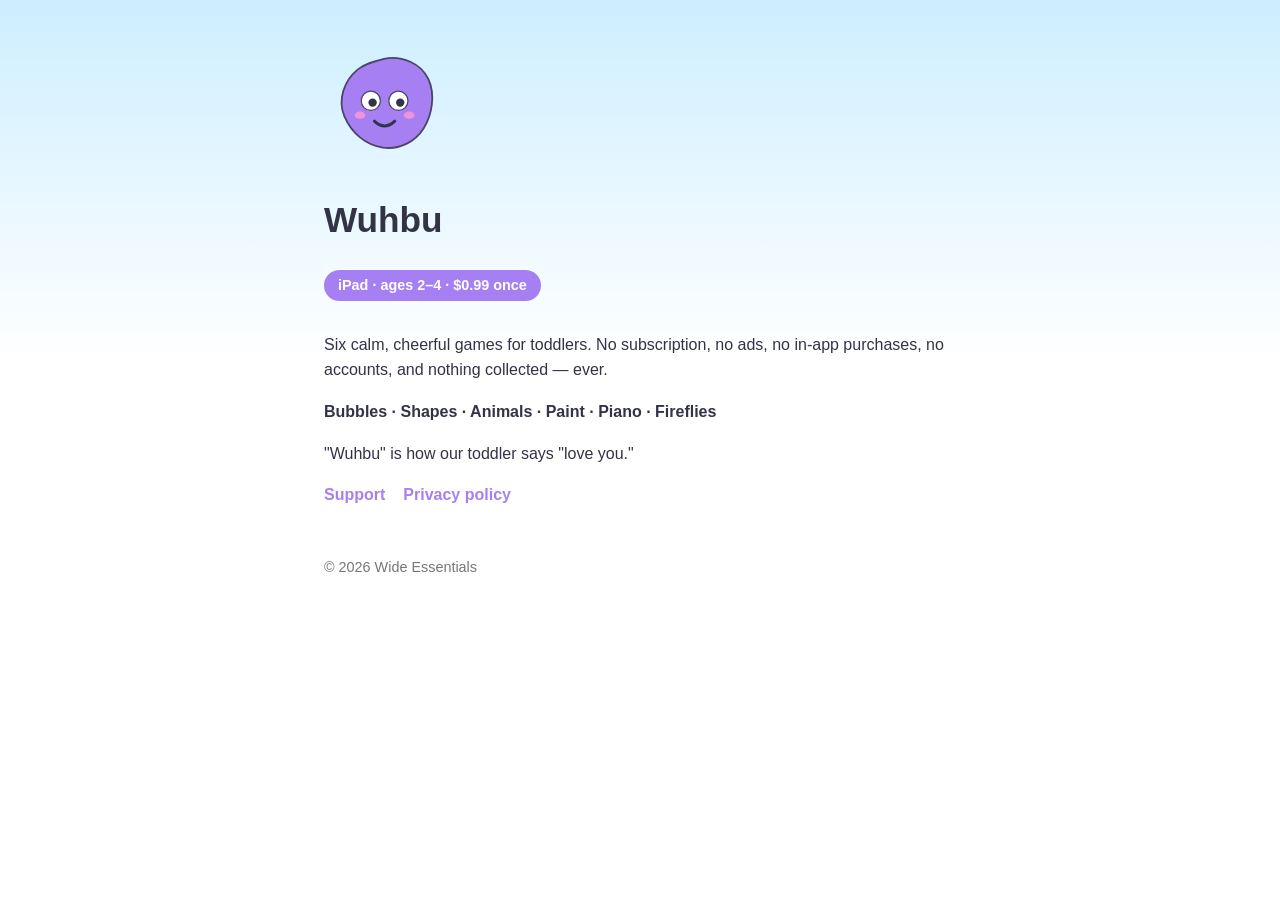
==== index.html @ 0a5bd7e2 "Add files via upload" ====
<!doctype html>
<html lang="en"><head><meta charset="utf-8"><meta name="viewport" content="width=device-width,initial-scale=1">
<title>Wuhbu — toddler games for iPad</title><link rel="stylesheet" href="style.css"></head>
<body><main>
<svg class="blob" viewBox="0 0 200 200" aria-hidden="true"><path d="M100 18c30-6 62 8 74 34 12 26 6 60-8 82-14 22-40 36-68 32-28-4-52-24-64-52C22 86 34 54 56 36c12-10 28-14 44-18z" fill="#a680f2" stroke="#4b4468" stroke-width="3"/><circle cx="78" cy="88" r="16" fill="#fff" stroke="#4b4468" stroke-width="2"/><circle cx="124" cy="88" r="16" fill="#fff" stroke="#4b4468" stroke-width="2"/><circle cx="81" cy="91" r="7" fill="#33334a"/><circle cx="127" cy="91" r="7" fill="#33334a"/><ellipse cx="60" cy="112" rx="9" ry="6" fill="#ff99d6" opacity=".8"/><ellipse cx="142" cy="112" rx="9" ry="6" fill="#ff99d6" opacity=".8"/><path d="M84 122q17 16 34 0" fill="none" stroke="#33334a" stroke-width="5" stroke-linecap="round"/></svg>
<h1>Wuhbu</h1>
<p class="badge">iPad · ages 2–4 · $0.99 once</p>
<p>Six calm, cheerful games for toddlers. No subscription, no ads, no in-app purchases, no accounts, and nothing collected — ever.</p>
<p><strong>Bubbles · Shapes · Animals · Paint · Piano · Fireflies</strong></p>
<p>"Wuhbu" is how our toddler says "love you."</p>
<nav><a href="support.html">Support</a><a href="privacy.html">Privacy policy</a></nav>
<footer>© 2026 Wide Essentials</footer>
</main></body></html>
---- style.css ----
:root { --sky:#8cd9ff; --ink:#333347; --grape:#a680f2; }
* { box-sizing: border-box; }
body { margin:0; font-family: -apple-system, "SF Pro Rounded", "Segoe UI", Helvetica, Arial, sans-serif; color:var(--ink); background: linear-gradient(#cdeeff, #ffffff 40%); min-height:100vh; }
main { max-width: 680px; margin: 0 auto; padding: 48px 24px 80px; line-height: 1.6; }
h1 { font-size: 2.2rem; margin: 0 0 8px; }
h2 { font-size: 1.25rem; margin-top: 2rem; }
.badge { display:inline-block; background:var(--grape); color:#fff; border-radius:999px; padding:4px 14px; font-weight:700; font-size:.9rem; }
nav a { margin-right: 18px; color: var(--grape); font-weight: 700; text-decoration: none; }
footer { margin-top: 48px; font-size: .9rem; color: #777; }
.blob { width: 120px; height: 120px; margin: 0 0 16px; }
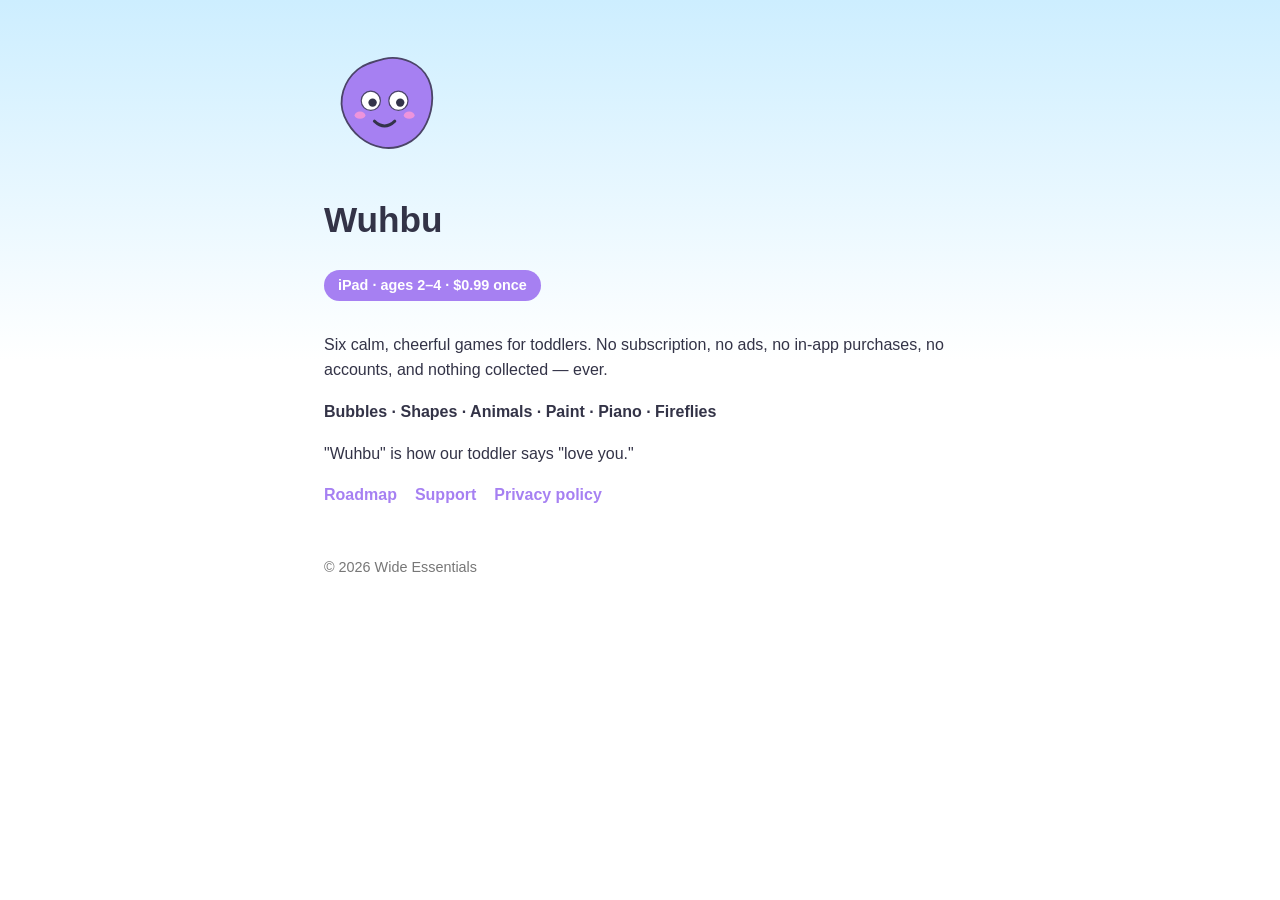
==== commit bba50551: "Add files via upload" ====
--- a/index.html
+++ b/index.html
@@ -8,6 +8,6 @@
 <p>Six calm, cheerful games for toddlers. No subscription, no ads, no in-app purchases, no accounts, and nothing collected — ever.</p>
 <p><strong>Bubbles · Shapes · Animals · Paint · Piano · Fireflies</strong></p>
 <p>"Wuhbu" is how our toddler says "love you."</p>
-<nav><a href="support.html">Support</a><a href="privacy.html">Privacy policy</a></nav>
+<nav><a href="roadmap.html">Roadmap</a><a href="support.html">Support</a><a href="privacy.html">Privacy policy</a></nav>
 <footer>© 2026 Wide Essentials</footer>
 </main></body></html>
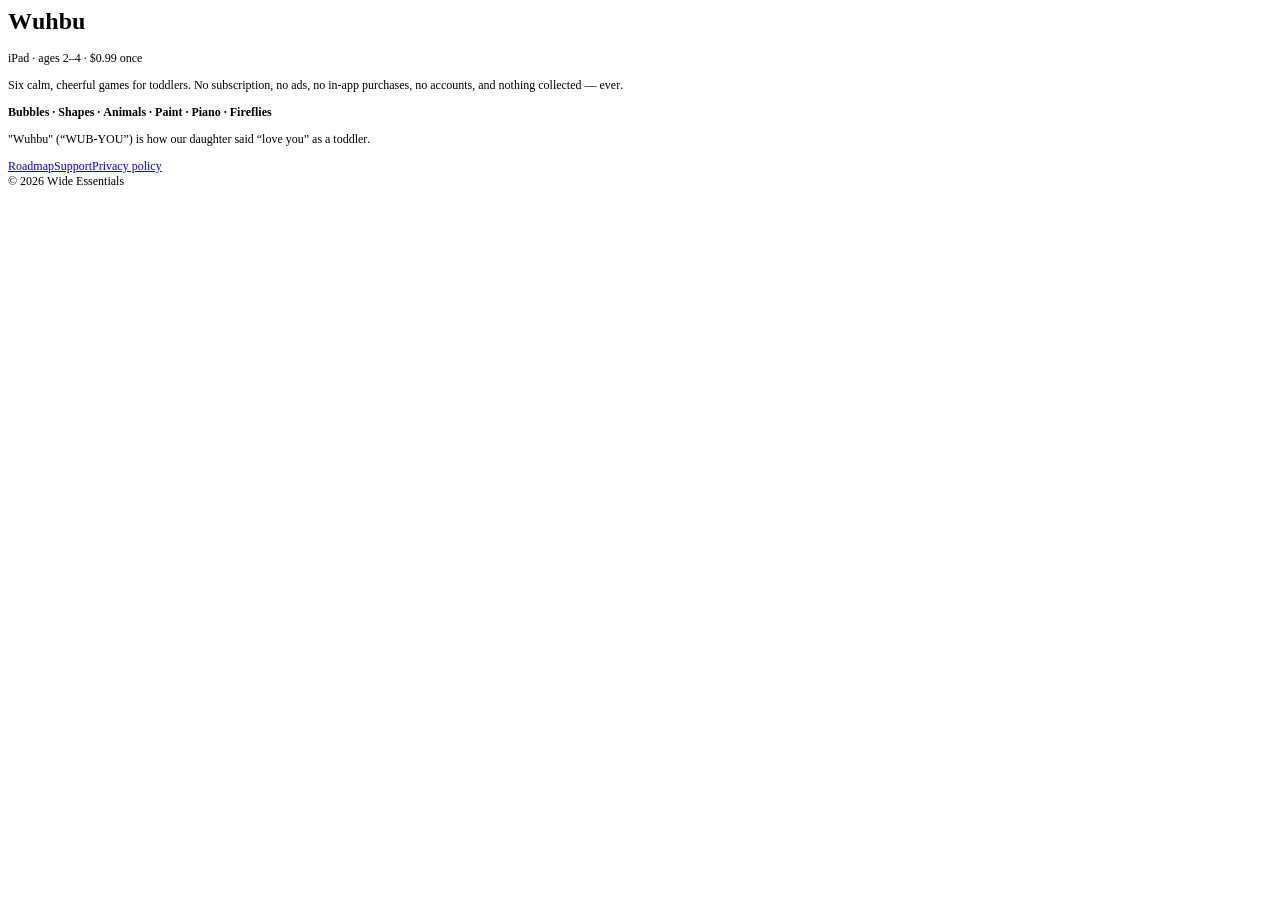
==== commit 4e8a755c: "Add files via upload" ====
--- a/index.html
+++ b/index.html
@@ -1,13 +1,26 @@
-<!doctype html>
-<html lang="en"><head><meta charset="utf-8"><meta name="viewport" content="width=device-width,initial-scale=1">
-<title>Wuhbu — toddler games for iPad</title><link rel="stylesheet" href="style.css"></head>
-<body><main>
-<svg class="blob" viewBox="0 0 200 200" aria-hidden="true"><path d="M100 18c30-6 62 8 74 34 12 26 6 60-8 82-14 22-40 36-68 32-28-4-52-24-64-52C22 86 34 54 56 36c12-10 28-14 44-18z" fill="#a680f2" stroke="#4b4468" stroke-width="3"/><circle cx="78" cy="88" r="16" fill="#fff" stroke="#4b4468" stroke-width="2"/><circle cx="124" cy="88" r="16" fill="#fff" stroke="#4b4468" stroke-width="2"/><circle cx="81" cy="91" r="7" fill="#33334a"/><circle cx="127" cy="91" r="7" fill="#33334a"/><ellipse cx="60" cy="112" rx="9" ry="6" fill="#ff99d6" opacity=".8"/><ellipse cx="142" cy="112" rx="9" ry="6" fill="#ff99d6" opacity=".8"/><path d="M84 122q17 16 34 0" fill="none" stroke="#33334a" stroke-width="5" stroke-linecap="round"/></svg>
-<h1>Wuhbu</h1>
-<p class="badge">iPad · ages 2–4 · $0.99 once</p>
-<p>Six calm, cheerful games for toddlers. No subscription, no ads, no in-app purchases, no accounts, and nothing collected — ever.</p>
-<p><strong>Bubbles · Shapes · Animals · Paint · Piano · Fireflies</strong></p>
-<p>"Wuhbu" is how our toddler says "love you."</p>
-<nav><a href="roadmap.html">Roadmap</a><a href="support.html">Support</a><a href="privacy.html">Privacy policy</a></nav>
-<footer>© 2026 Wide Essentials</footer>
-</main></body></html>
+<!DOCTYPE html PUBLIC "-//W3C//DTD HTML 4.01//EN" "http://www.w3.org/TR/html4/strict.dtd">
+<html>
+<head>
+  <meta http-equiv="Content-Type" content="text/html; charset=utf-8">
+  <meta http-equiv="Content-Style-Type" content="text/css">
+  <title></title>
+  <meta name="Generator" content="Cocoa HTML Writer">
+  <meta name="CocoaVersion" content="2685.6">
+  <style type="text/css">
+    p.p2 {margin: 0.0px 0.0px 12.0px 0.0px; font: 12.0px Times; -webkit-text-stroke: #000000}
+    p.p3 {margin: 0.0px 0.0px 0.0px 0.0px; font: 12.0px Times; color: #0000e9; -webkit-text-stroke: #0000e9}
+    p.p4 {margin: 0.0px 0.0px 0.0px 0.0px; font: 12.0px Times; -webkit-text-stroke: #000000}
+    span.s1 {font-kerning: none}
+    span.s2 {text-decoration: underline ; font-kerning: none}
+  </style>
+</head>
+<body>
+<h1 style="margin: 0.0px 0.0px 16.1px 0.0px; font: 24.0px Times; -webkit-text-stroke: #000000"><span class="s1"><b>Wuhbu</b></span></h1>
+<p class="p2"><span class="s1">iPad · ages 2–4 · $0.99 once</span></p>
+<p class="p2"><span class="s1">Six calm, cheerful games for toddlers. No subscription, no ads, no in-app purchases, no accounts, and nothing collected — ever.</span></p>
+<p class="p2"><span class="s1"><b>Bubbles · Shapes · Animals · Paint · Piano · Fireflies</b><b></b></span></p>
+<p class="p2"><span class="s1">"Wuhbu" (“WUB-YOU”) is how our daughter said “love you” as a toddler.</span></p>
+<p class="p3"><span class="s2"><a href="file:///Users/pdp/Documents/Wuhbu/website/roadmap.html">Roadmap</a><a href="file:///Users/pdp/Documents/Wuhbu/website/support.html">Support</a><a href="file:///Users/pdp/Documents/Wuhbu/website/privacy.html">Privacy policy</a></span></p>
+<p class="p4"><span class="s1">© 2026 Wide Essentials</span></p>
+</body>
+</html>
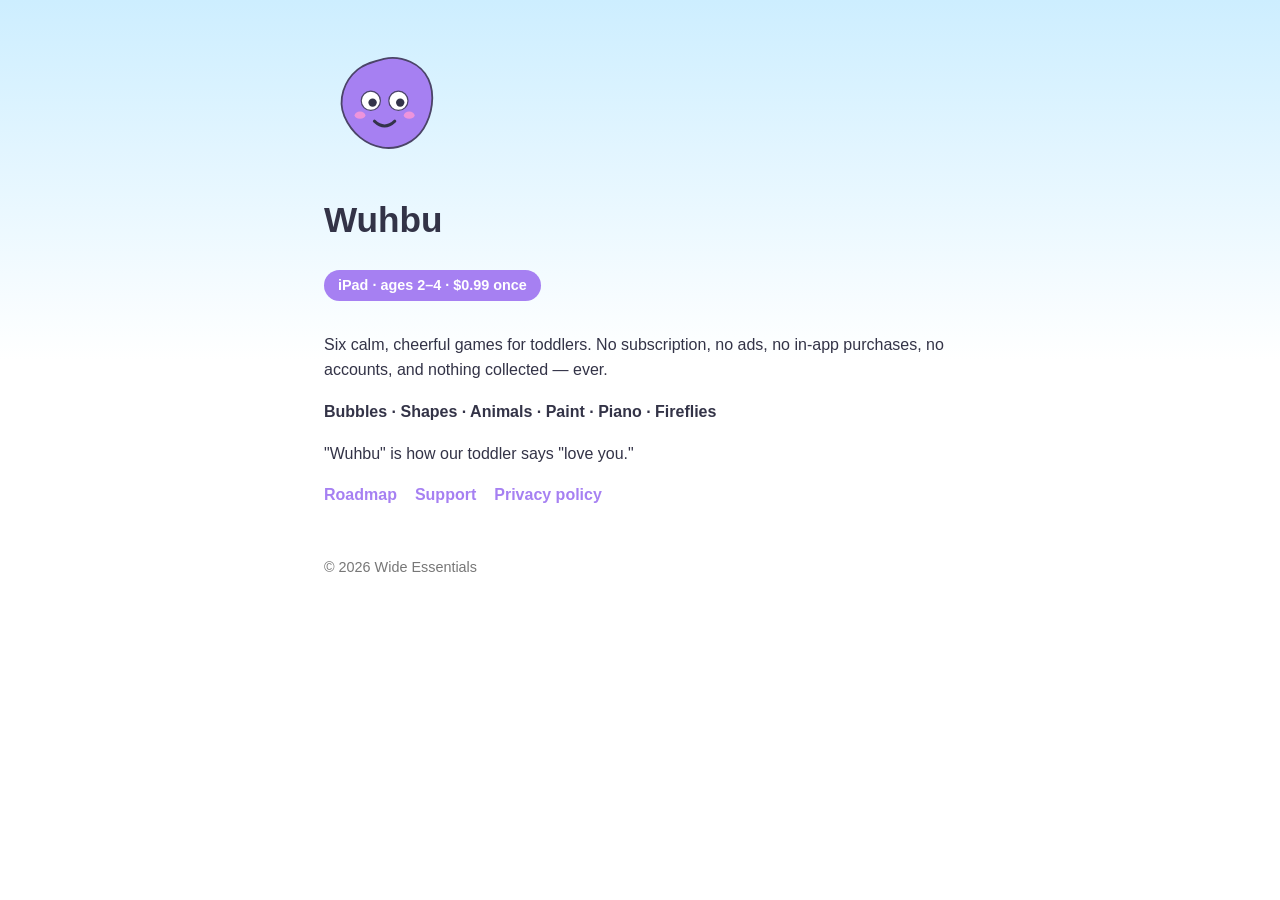
==== commit 245c9bba: "Add files via upload" ====
--- a/index.html
+++ b/index.html
@@ -1,26 +1,13 @@
-<!DOCTYPE html PUBLIC "-//W3C//DTD HTML 4.01//EN" "http://www.w3.org/TR/html4/strict.dtd">
-<html>
-<head>
-  <meta http-equiv="Content-Type" content="text/html; charset=utf-8">
-  <meta http-equiv="Content-Style-Type" content="text/css">
-  <title></title>
-  <meta name="Generator" content="Cocoa HTML Writer">
-  <meta name="CocoaVersion" content="2685.6">
-  <style type="text/css">
-    p.p2 {margin: 0.0px 0.0px 12.0px 0.0px; font: 12.0px Times; -webkit-text-stroke: #000000}
-    p.p3 {margin: 0.0px 0.0px 0.0px 0.0px; font: 12.0px Times; color: #0000e9; -webkit-text-stroke: #0000e9}
-    p.p4 {margin: 0.0px 0.0px 0.0px 0.0px; font: 12.0px Times; -webkit-text-stroke: #000000}
-    span.s1 {font-kerning: none}
-    span.s2 {text-decoration: underline ; font-kerning: none}
-  </style>
-</head>
-<body>
-<h1 style="margin: 0.0px 0.0px 16.1px 0.0px; font: 24.0px Times; -webkit-text-stroke: #000000"><span class="s1"><b>Wuhbu</b></span></h1>
-<p class="p2"><span class="s1">iPad · ages 2–4 · $0.99 once</span></p>
-<p class="p2"><span class="s1">Six calm, cheerful games for toddlers. No subscription, no ads, no in-app purchases, no accounts, and nothing collected — ever.</span></p>
-<p class="p2"><span class="s1"><b>Bubbles · Shapes · Animals · Paint · Piano · Fireflies</b><b></b></span></p>
-<p class="p2"><span class="s1">"Wuhbu" (“WUB-YOU”) is how our daughter said “love you” as a toddler.</span></p>
-<p class="p3"><span class="s2"><a href="file:///Users/pdp/Documents/Wuhbu/website/roadmap.html">Roadmap</a><a href="file:///Users/pdp/Documents/Wuhbu/website/support.html">Support</a><a href="file:///Users/pdp/Documents/Wuhbu/website/privacy.html">Privacy policy</a></span></p>
-<p class="p4"><span class="s1">© 2026 Wide Essentials</span></p>
-</body>
-</html>
+<!doctype html>
+<html lang="en"><head><meta charset="utf-8"><meta name="viewport" content="width=device-width,initial-scale=1">
+<title>Wuhbu — toddler games for iPad</title><link rel="stylesheet" href="style.css"></head>
+<body><main>
+<svg class="blob" viewBox="0 0 200 200" aria-hidden="true"><path d="M100 18c30-6 62 8 74 34 12 26 6 60-8 82-14 22-40 36-68 32-28-4-52-24-64-52C22 86 34 54 56 36c12-10 28-14 44-18z" fill="#a680f2" stroke="#4b4468" stroke-width="3"/><circle cx="78" cy="88" r="16" fill="#fff" stroke="#4b4468" stroke-width="2"/><circle cx="124" cy="88" r="16" fill="#fff" stroke="#4b4468" stroke-width="2"/><circle cx="81" cy="91" r="7" fill="#33334a"/><circle cx="127" cy="91" r="7" fill="#33334a"/><ellipse cx="60" cy="112" rx="9" ry="6" fill="#ff99d6" opacity=".8"/><ellipse cx="142" cy="112" rx="9" ry="6" fill="#ff99d6" opacity=".8"/><path d="M84 122q17 16 34 0" fill="none" stroke="#33334a" stroke-width="5" stroke-linecap="round"/></svg>
+<h1>Wuhbu</h1>
+<p class="badge">iPad · ages 2–4 · $0.99 once</p>
+<p>Six calm, cheerful games for toddlers. No subscription, no ads, no in-app purchases, no accounts, and nothing collected — ever.</p>
+<p><strong>Bubbles · Shapes · Animals · Paint · Piano · Fireflies</strong></p>
+<p>"Wuhbu" is how our toddler says "love you."</p>
+<nav><a href="roadmap.html">Roadmap</a><a href="support.html">Support</a><a href="privacy.html">Privacy policy</a></nav>
+<footer>© 2026 Wide Essentials</footer>
+</main></body></html>
--- a/style.css
+++ b/style.css
@@ -0,0 +1,10 @@
+:root { --sky:#8cd9ff; --ink:#333347; --grape:#a680f2; }
+* { box-sizing: border-box; }
+body { margin:0; font-family: -apple-system, "SF Pro Rounded", "Segoe UI", Helvetica, Arial, sans-serif; color:var(--ink); background: linear-gradient(#cdeeff, #ffffff 40%); min-height:100vh; }
+main { max-width: 680px; margin: 0 auto; padding: 48px 24px 80px; line-height: 1.6; }
+h1 { font-size: 2.2rem; margin: 0 0 8px; }
+h2 { font-size: 1.25rem; margin-top: 2rem; }
+.badge { display:inline-block; background:var(--grape); color:#fff; border-radius:999px; padding:4px 14px; font-weight:700; font-size:.9rem; }
+nav a { margin-right: 18px; color: var(--grape); font-weight: 700; text-decoration: none; }
+footer { margin-top: 48px; font-size: .9rem; color: #777; }
+.blob { width: 120px; height: 120px; margin: 0 0 16px; }
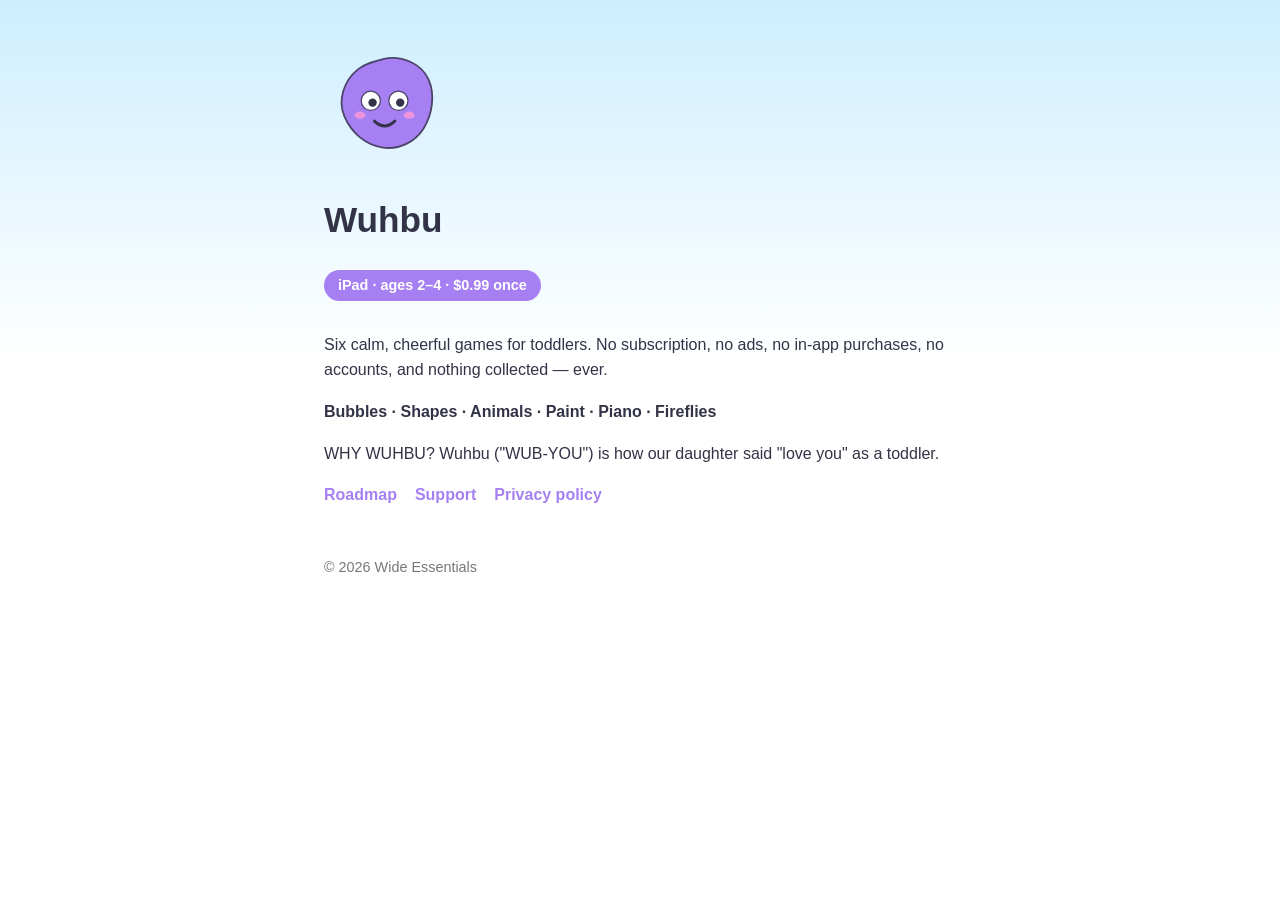
==== commit 1f051376: "Add files via upload" ====
--- a/index.html
+++ b/index.html
@@ -7,7 +7,7 @@
 <p class="badge">iPad · ages 2–4 · $0.99 once</p>
 <p>Six calm, cheerful games for toddlers. No subscription, no ads, no in-app purchases, no accounts, and nothing collected — ever.</p>
 <p><strong>Bubbles · Shapes · Animals · Paint · Piano · Fireflies</strong></p>
-<p>"Wuhbu" is how our toddler says "love you."</p>
+<p>WHY WUHBU? Wuhbu ("WUB-YOU") is how our daughter said "love you" as a toddler.</p>
 <nav><a href="roadmap.html">Roadmap</a><a href="support.html">Support</a><a href="privacy.html">Privacy policy</a></nav>
 <footer>© 2026 Wide Essentials</footer>
 </main></body></html>
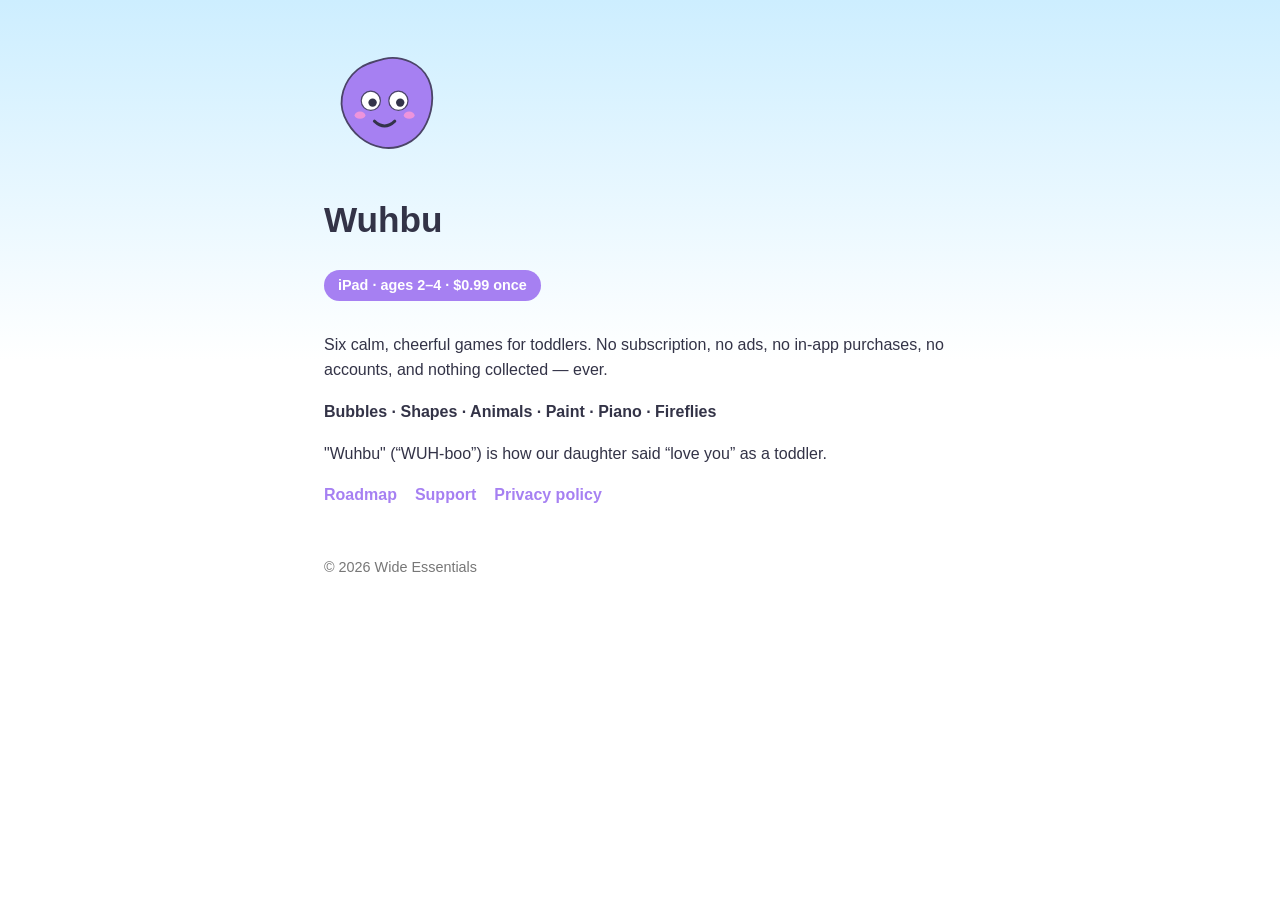
==== commit 35cff516: "Add files via upload" ====
--- a/index.html
+++ b/index.html
@@ -1,13 +1,13 @@
 <!doctype html>
 <html lang="en"><head><meta charset="utf-8"><meta name="viewport" content="width=device-width,initial-scale=1">
-<title>Wuhbu — toddler games for iPad</title><link rel="stylesheet" href="style.css"></head>
+<title>Wuhbu — toddler games for iPad</title><link rel="stylesheet" href="style.css"><link rel="icon" href="favicon.ico" sizes="any"><link rel="icon" type="image/png" sizes="32x32" href="favicon-32.png"><link rel="apple-touch-icon" href="apple-touch-icon.png"></head>
 <body><main>
 <svg class="blob" viewBox="0 0 200 200" aria-hidden="true"><path d="M100 18c30-6 62 8 74 34 12 26 6 60-8 82-14 22-40 36-68 32-28-4-52-24-64-52C22 86 34 54 56 36c12-10 28-14 44-18z" fill="#a680f2" stroke="#4b4468" stroke-width="3"/><circle cx="78" cy="88" r="16" fill="#fff" stroke="#4b4468" stroke-width="2"/><circle cx="124" cy="88" r="16" fill="#fff" stroke="#4b4468" stroke-width="2"/><circle cx="81" cy="91" r="7" fill="#33334a"/><circle cx="127" cy="91" r="7" fill="#33334a"/><ellipse cx="60" cy="112" rx="9" ry="6" fill="#ff99d6" opacity=".8"/><ellipse cx="142" cy="112" rx="9" ry="6" fill="#ff99d6" opacity=".8"/><path d="M84 122q17 16 34 0" fill="none" stroke="#33334a" stroke-width="5" stroke-linecap="round"/></svg>
 <h1>Wuhbu</h1>
 <p class="badge">iPad · ages 2–4 · $0.99 once</p>
 <p>Six calm, cheerful games for toddlers. No subscription, no ads, no in-app purchases, no accounts, and nothing collected — ever.</p>
 <p><strong>Bubbles · Shapes · Animals · Paint · Piano · Fireflies</strong></p>
-<p>WHY WUHBU? Wuhbu ("WUB-YOU") is how our daughter said "love you" as a toddler.</p>
+<p>"Wuhbu" (“WUH-boo”) is how our daughter said “love you” as a toddler.</p>
 <nav><a href="roadmap.html">Roadmap</a><a href="support.html">Support</a><a href="privacy.html">Privacy policy</a></nav>
 <footer>© 2026 Wide Essentials</footer>
 </main></body></html>
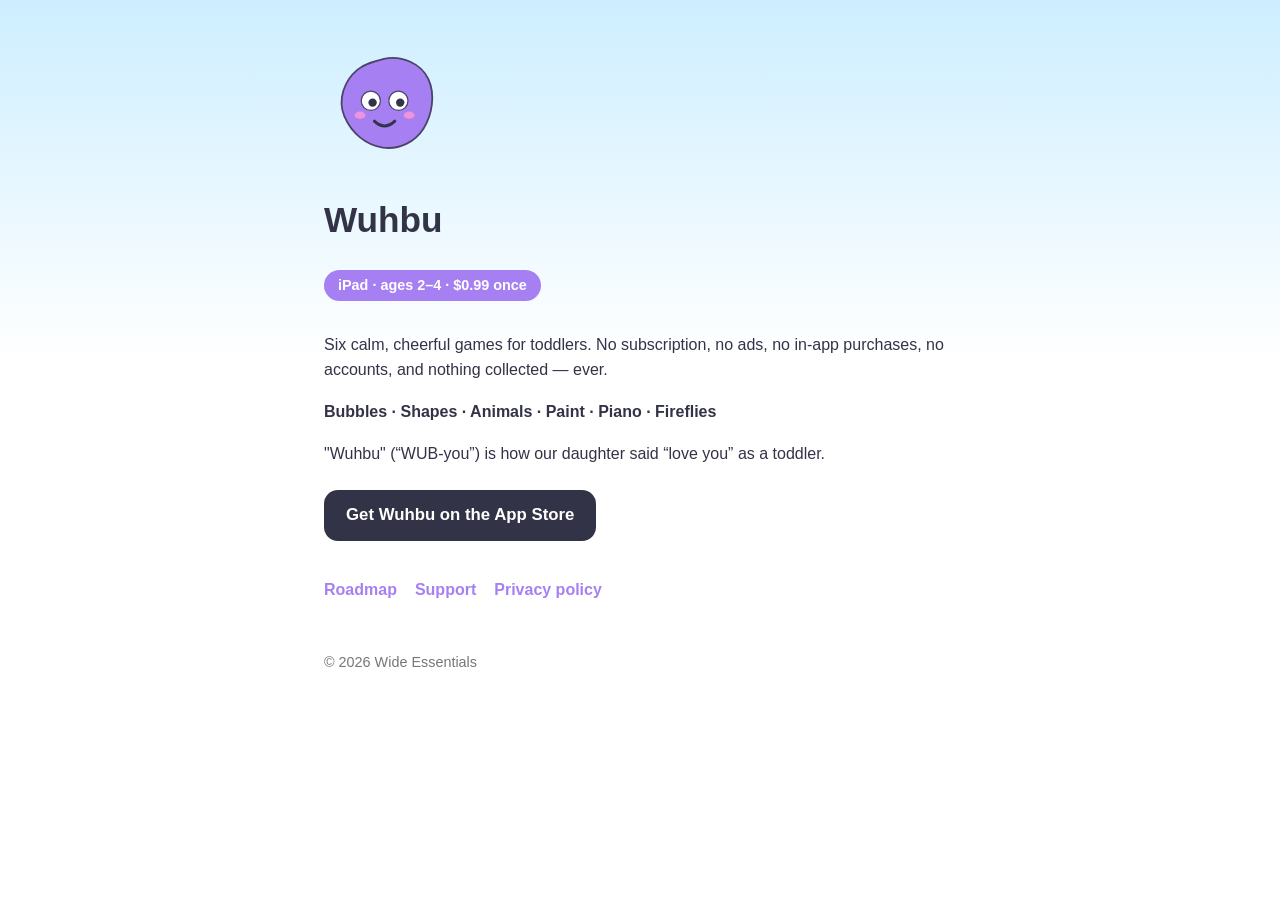
==== commit a7bf3bcb: "Add files via upload" ====
--- a/index.html
+++ b/index.html
@@ -7,7 +7,8 @@
 <p class="badge">iPad · ages 2–4 · $0.99 once</p>
 <p>Six calm, cheerful games for toddlers. No subscription, no ads, no in-app purchases, no accounts, and nothing collected — ever.</p>
 <p><strong>Bubbles · Shapes · Animals · Paint · Piano · Fireflies</strong></p>
-<p>"Wuhbu" (“WUH-boo”) is how our daughter said “love you” as a toddler.</p>
+<p>"Wuhbu" (“WUB-you”) is how our daughter said “love you” as a toddler.</p>
+<p><a class="store" href="https://apps.apple.com/app/id6809009025">Get Wuhbu on the App Store</a></p>
 <nav><a href="roadmap.html">Roadmap</a><a href="support.html">Support</a><a href="privacy.html">Privacy policy</a></nav>
 <footer>© 2026 Wide Essentials</footer>
 </main></body></html>
--- a/style.css
+++ b/style.css
@@ -5,6 +5,8 @@
 h1 { font-size: 2.2rem; margin: 0 0 8px; }
 h2 { font-size: 1.25rem; margin-top: 2rem; }
 .badge { display:inline-block; background:var(--grape); color:#fff; border-radius:999px; padding:4px 14px; font-weight:700; font-size:.9rem; }
+.store { display:inline-block; background:var(--ink); color:#fff; border-radius:14px; padding:12px 22px; font-weight:700; font-size:1.05rem; text-decoration:none; margin: 8px 0 20px; }
+.store:hover { background:#1f1f30; }
 nav a { margin-right: 18px; color: var(--grape); font-weight: 700; text-decoration: none; }
 footer { margin-top: 48px; font-size: .9rem; color: #777; }
 .blob { width: 120px; height: 120px; margin: 0 0 16px; }
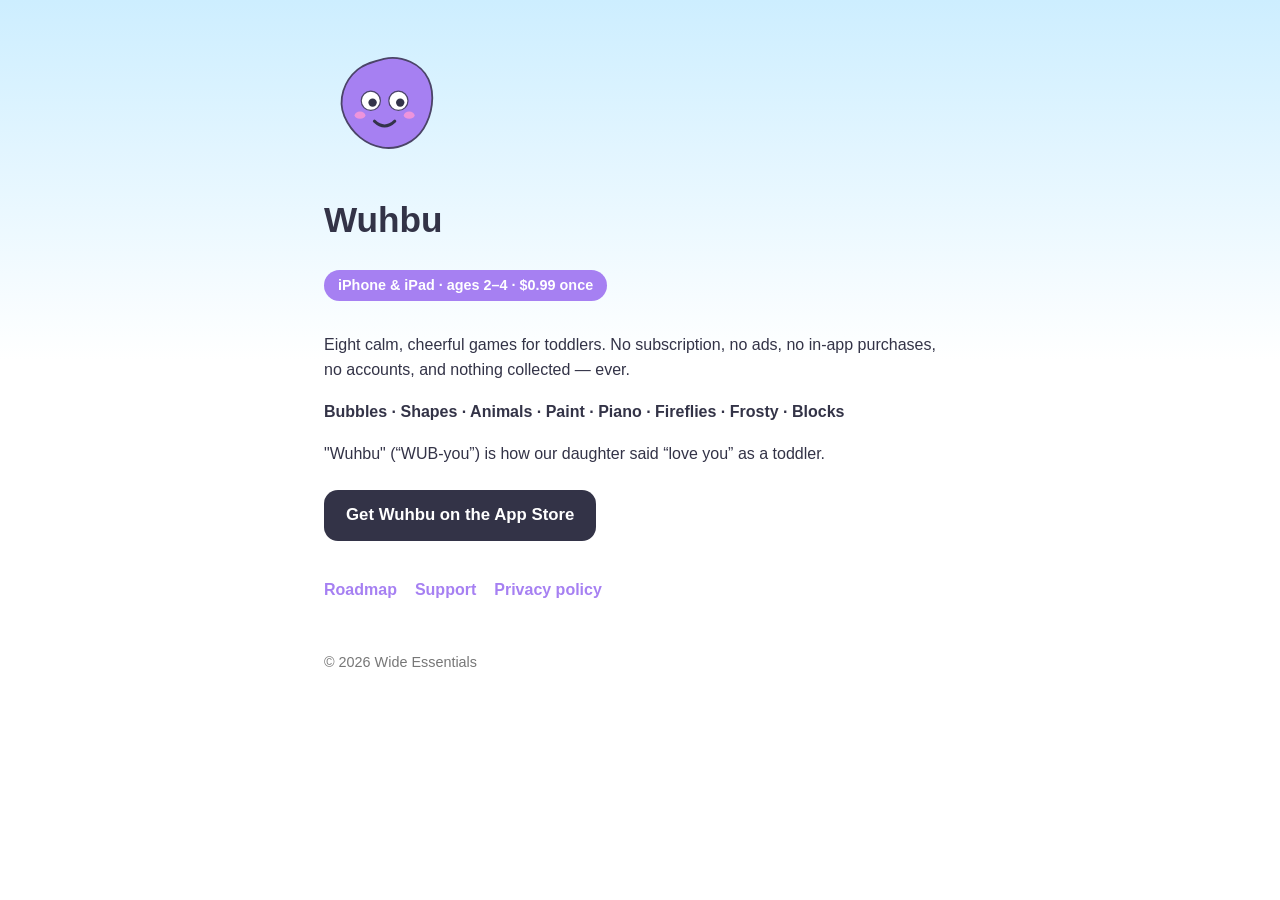
==== commit 6f91991a: "Add files via upload" ====
--- a/index.html
+++ b/index.html
@@ -1,12 +1,12 @@
 <!doctype html>
 <html lang="en"><head><meta charset="utf-8"><meta name="viewport" content="width=device-width,initial-scale=1">
-<title>Wuhbu — toddler games for iPad</title><link rel="stylesheet" href="style.css"><link rel="icon" href="favicon.ico" sizes="any"><link rel="icon" type="image/png" sizes="32x32" href="favicon-32.png"><link rel="apple-touch-icon" href="apple-touch-icon.png"></head>
+<title>Wuhbu — toddler games for iPhone and iPad</title><link rel="stylesheet" href="style.css"><link rel="icon" href="favicon.ico" sizes="any"><link rel="icon" type="image/png" sizes="32x32" href="favicon-32.png"><link rel="apple-touch-icon" href="apple-touch-icon.png"></head>
 <body><main>
 <svg class="blob" viewBox="0 0 200 200" aria-hidden="true"><path d="M100 18c30-6 62 8 74 34 12 26 6 60-8 82-14 22-40 36-68 32-28-4-52-24-64-52C22 86 34 54 56 36c12-10 28-14 44-18z" fill="#a680f2" stroke="#4b4468" stroke-width="3"/><circle cx="78" cy="88" r="16" fill="#fff" stroke="#4b4468" stroke-width="2"/><circle cx="124" cy="88" r="16" fill="#fff" stroke="#4b4468" stroke-width="2"/><circle cx="81" cy="91" r="7" fill="#33334a"/><circle cx="127" cy="91" r="7" fill="#33334a"/><ellipse cx="60" cy="112" rx="9" ry="6" fill="#ff99d6" opacity=".8"/><ellipse cx="142" cy="112" rx="9" ry="6" fill="#ff99d6" opacity=".8"/><path d="M84 122q17 16 34 0" fill="none" stroke="#33334a" stroke-width="5" stroke-linecap="round"/></svg>
 <h1>Wuhbu</h1>
-<p class="badge">iPad · ages 2–4 · $0.99 once</p>
-<p>Six calm, cheerful games for toddlers. No subscription, no ads, no in-app purchases, no accounts, and nothing collected — ever.</p>
-<p><strong>Bubbles · Shapes · Animals · Paint · Piano · Fireflies</strong></p>
+<p class="badge">iPhone &amp; iPad · ages 2–4 · $0.99 once</p>
+<p>Eight calm, cheerful games for toddlers. No subscription, no ads, no in-app purchases, no accounts, and nothing collected — ever.</p>
+<p><strong>Bubbles · Shapes · Animals · Paint · Piano · Fireflies · Frosty · Blocks</strong></p>
 <p>"Wuhbu" (“WUB-you”) is how our daughter said “love you” as a toddler.</p>
 <p><a class="store" href="https://apps.apple.com/app/id6809009025">Get Wuhbu on the App Store</a></p>
 <nav><a href="roadmap.html">Roadmap</a><a href="support.html">Support</a><a href="privacy.html">Privacy policy</a></nav>
